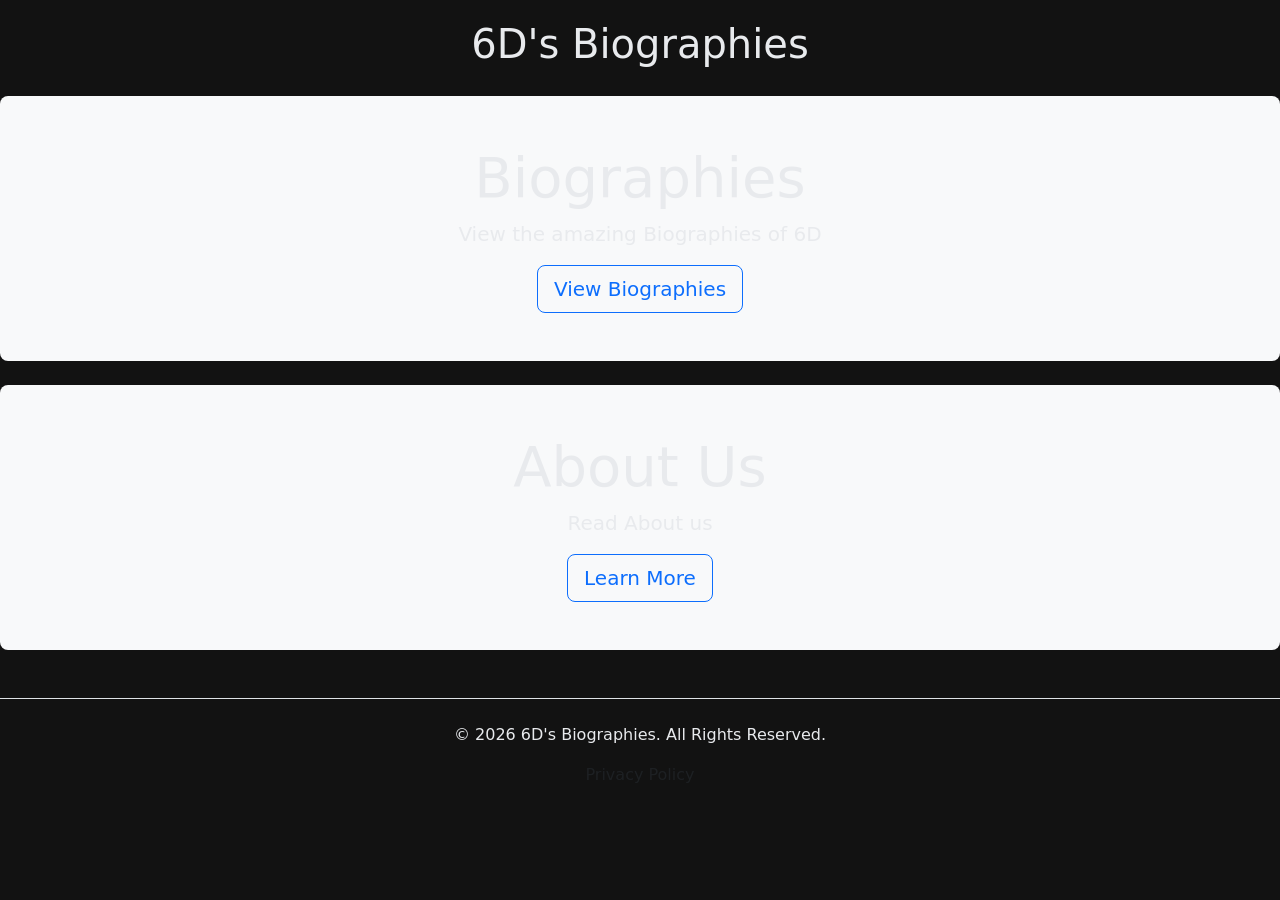
==== index.html @ 99c4a3dd "Update index.html" ====
<!DOCTYPE html>
<html lang="en">
<head>
    <meta charset="UTF-8">
    <meta name="viewport" content="width=device-width, initial-scale=1.0">
    <title>Biography Website</title>
    <link href="https://cdn.jsdelivr.net/npm/bootstrap@5.3.0/dist/css/bootstrap.min.css" rel="stylesheet">
    <link rel="stylesheet" href="style.css">
</head>
<body>

    <div style="text-align: center; width: 100%; padding: 20px 0;">
        <h1>6D's Biographies</h1>
    </div>

    <div class="p-5 mb-4 bg-light rounded-3">
        <div class="container text-center">
            <h1 class="display-4">Biographies</h1>
            <p class="lead">View the amazing Biographies of 6D</p>
            <a href="biography.html" class="btn btn-outline-primary btn-lg">View Biographies</a>
        </div>
    </div>

    <div class="p-5 mb-4 bg-light rounded-3">
        <div class="container text-center">
            <h1 class="display-4">About Us</h1>
            <p class="lead">Read About us</p>
            <a href="about.html" class="btn btn-outline-primary btn-lg">Learn More</a>
        </div>
    </div>

    <footer class="site-footer mt-5 py-4 border-top text-center">
        <div class="container">
            <p>&copy; <span id="year"></span> 6D's Biographies. All Rights Reserved.</p>
            <div class="footer-links">
                <a href="privacy.html" class="text-decoration-none text-muted">Privacy Policy</a>
            </div>
        </div>
    </footer>

    <script>
        document.getElementById("year").textContent = new Date().getFullYear();
    </script>
    
    <script src="https://cdn.jsdelivr.net/npm/bootstrap@5.3.0/dist/js/bootstrap.bundle.min.js"></script>
</body>
</html>
---- style.css ----
body {
    background-color: #121212;
}
h1, h2, h3, h4, h5, h6, p {
    color: #E8EAED;
}
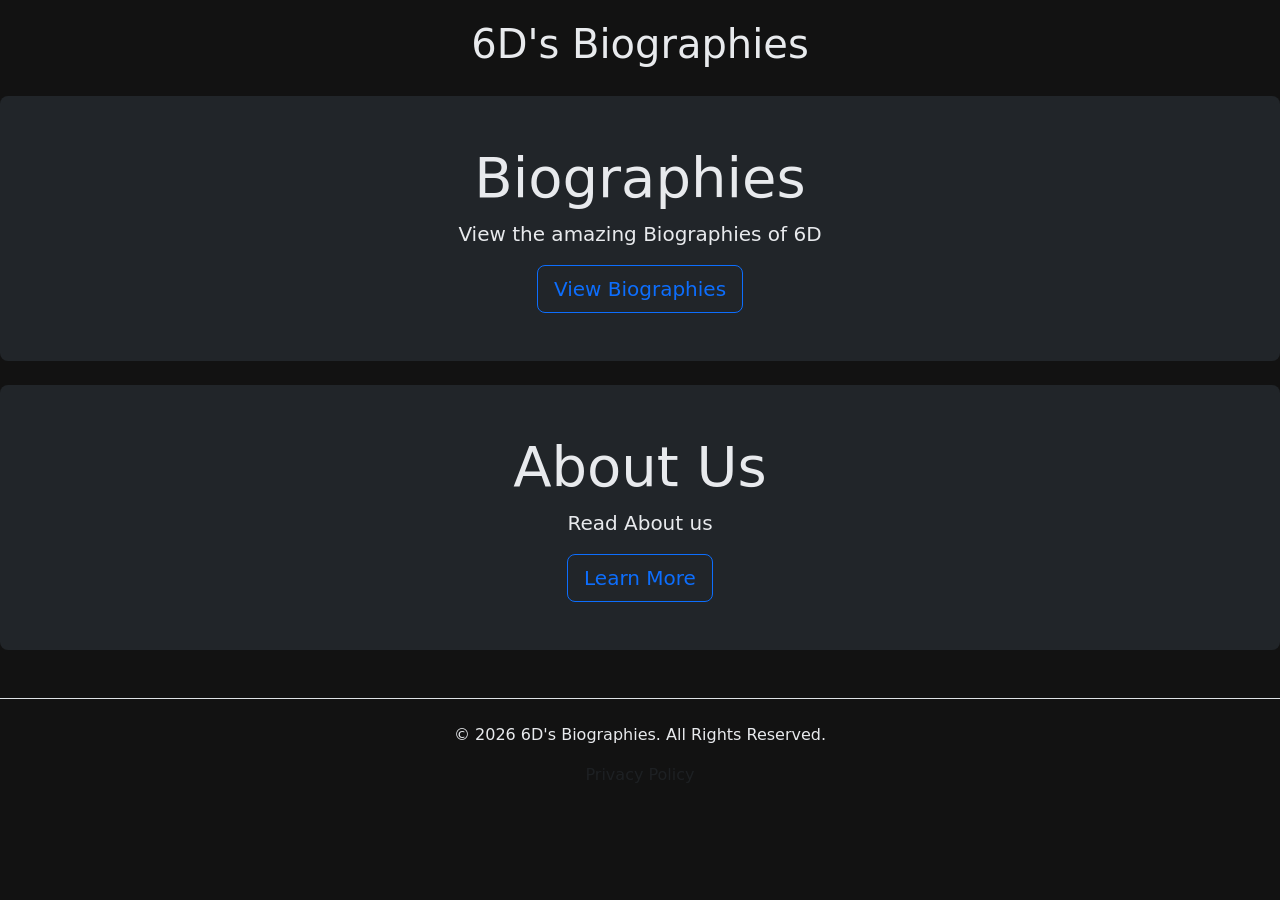
==== commit 4105ae1d: "Update index.html" ====
--- a/index.html
+++ b/index.html
@@ -13,7 +13,7 @@
         <h1>6D's Biographies</h1>
     </div>
 
-    <div class="p-5 mb-4 bg-light rounded-3">
+    <div class="p-5 mb-4 bg-dark rounded-3">
         <div class="container text-center">
             <h1 class="display-4">Biographies</h1>
             <p class="lead">View the amazing Biographies of 6D</p>
@@ -21,7 +21,7 @@
         </div>
     </div>
 
-    <div class="p-5 mb-4 bg-light rounded-3">
+    <div class="p-5 mb-4 bg-dark rounded-3">
         <div class="container text-center">
             <h1 class="display-4">About Us</h1>
             <p class="lead">Read About us</p>
--- a/style.css
+++ b/style.css
@@ -3,4 +3,7 @@
 }
 h1, h2, h3, h4, h5, h6, p {
     color: #E8EAED;
-}+}
+.jumbotron {
+    background-color: #121212;
+}
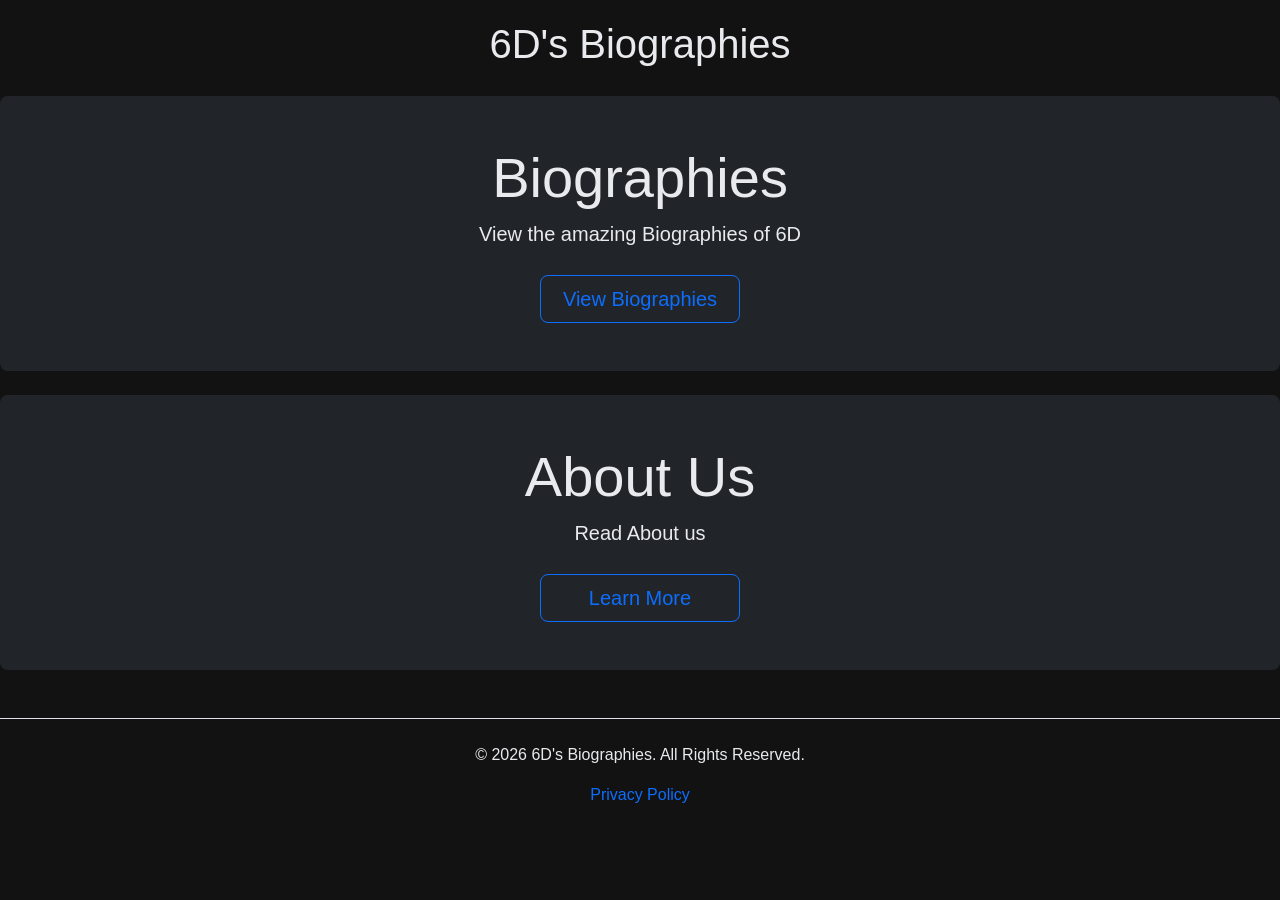
==== commit 60ba4e5a: "Update index.html" ====
--- a/index.html
+++ b/index.html
@@ -33,7 +33,7 @@
         <div class="container">
             <p>&copy; <span id="year"></span> 6D's Biographies. All Rights Reserved.</p>
             <div class="footer-links">
-                <a href="privacy.html" class="text-decoration-none text-muted">Privacy Policy</a>
+                <a href="privacy.html" class="text-decoration-none">Privacy Policy</a>
             </div>
         </div>
     </footer>
--- a/style.css
+++ b/style.css
@@ -7,3 +7,21 @@
 .jumbotron {
     background-color: #121212;
 }
+
+/* This centers all text and gives the site a modern font */
+body {
+    font-family: 'Segoe UI', Roboto, Helvetica, Arial, sans-serif;
+    text-align: center;
+}
+
+/* This ensures your containers don't lean to the left on big screens */
+.container {
+    margin-right: auto;
+    margin-left: auto;
+}
+
+/* This makes your buttons look consistent */
+.btn {
+    min-width: 200px;
+    margin-top: 10px;
+}
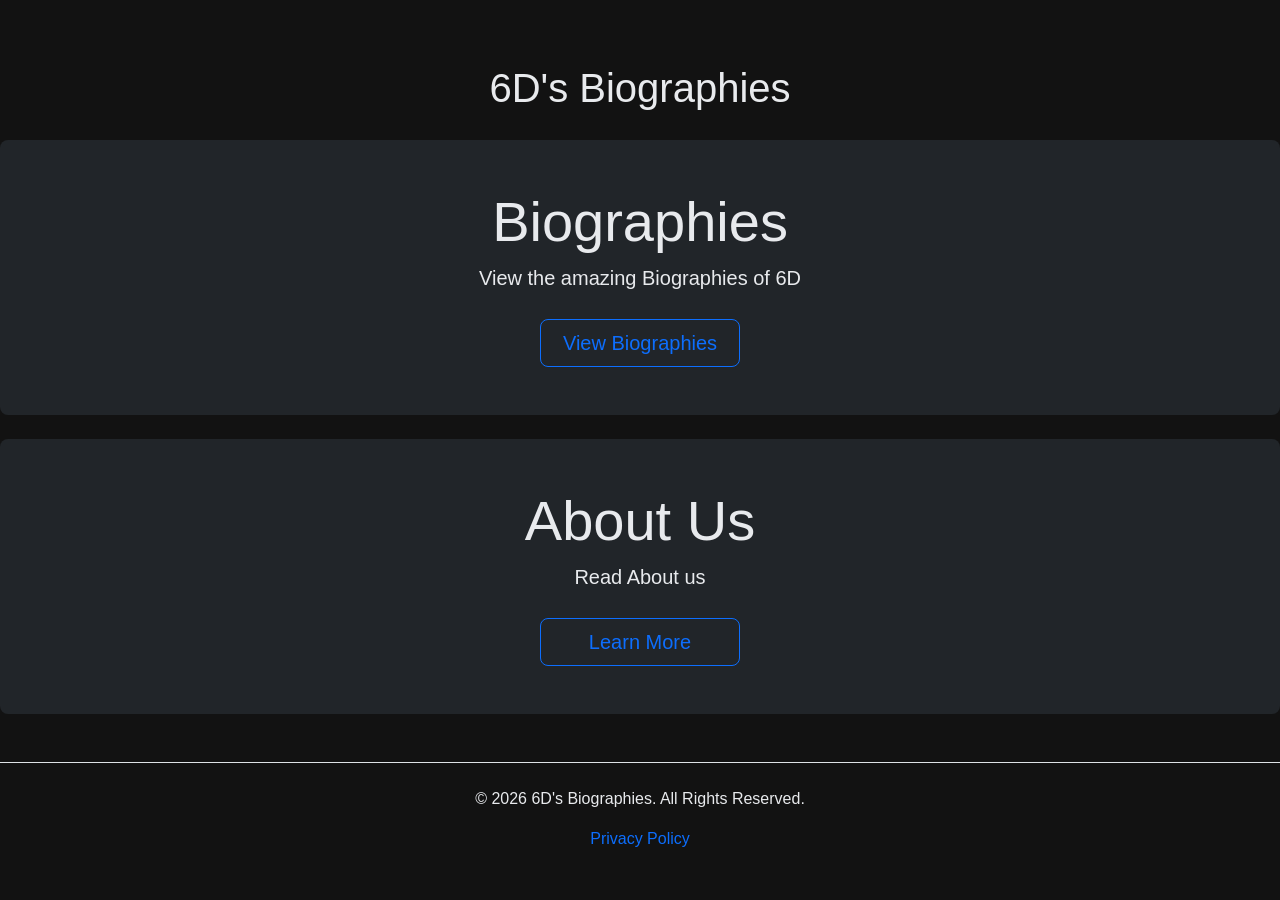
==== commit fda0e166: "Update index.html" ====
--- a/index.html
+++ b/index.html
@@ -6,9 +6,15 @@
     <title>Biography Website</title>
     <link href="https://cdn.jsdelivr.net/npm/bootstrap@5.3.0/dist/css/bootstrap.min.css" rel="stylesheet">
     <link rel="stylesheet" href="style.css">
+<link rel="apple-touch-icon" sizes="180x180" href="apple-touch-icon.png">
+<link rel="icon" type="image/png" sizes="32x32" href="favicon-32x32.png">
+<link rel="icon" type="image/png" sizes="16x16" href="favicon-16x16.png">
+<link rel="manifest" href="site.webmanifest">
 </head>
 <body>
-
+    <div class="flex-grow-1 d-flex justify-content-center px-2" style="min-width: 240px; max-width: 450px;" dir="rtl">
+                <div id="buttonContainer" style="width: 100%; display: flex; justify-content: center; min-height: 44px;"></div>
+            </div>
     <div style="text-align: center; width: 100%; padding: 20px 0;">
         <h1>6D's Biographies</h1>
     </div>
--- a/style.css
+++ b/style.css
@@ -1,3 +1,7 @@
+html {
+    scroll-behavior: smooth;
+}
+
 body {
     background-color: #121212;
 }
@@ -8,19 +12,16 @@
     background-color: #121212;
 }
 
-/* This centers all text and gives the site a modern font */
 body {
     font-family: 'Segoe UI', Roboto, Helvetica, Arial, sans-serif;
     text-align: center;
 }
 
-/* This ensures your containers don't lean to the left on big screens */
 .container {
     margin-right: auto;
     margin-left: auto;
 }
 
-/* This makes your buttons look consistent */
 .btn {
     min-width: 200px;
     margin-top: 10px;
